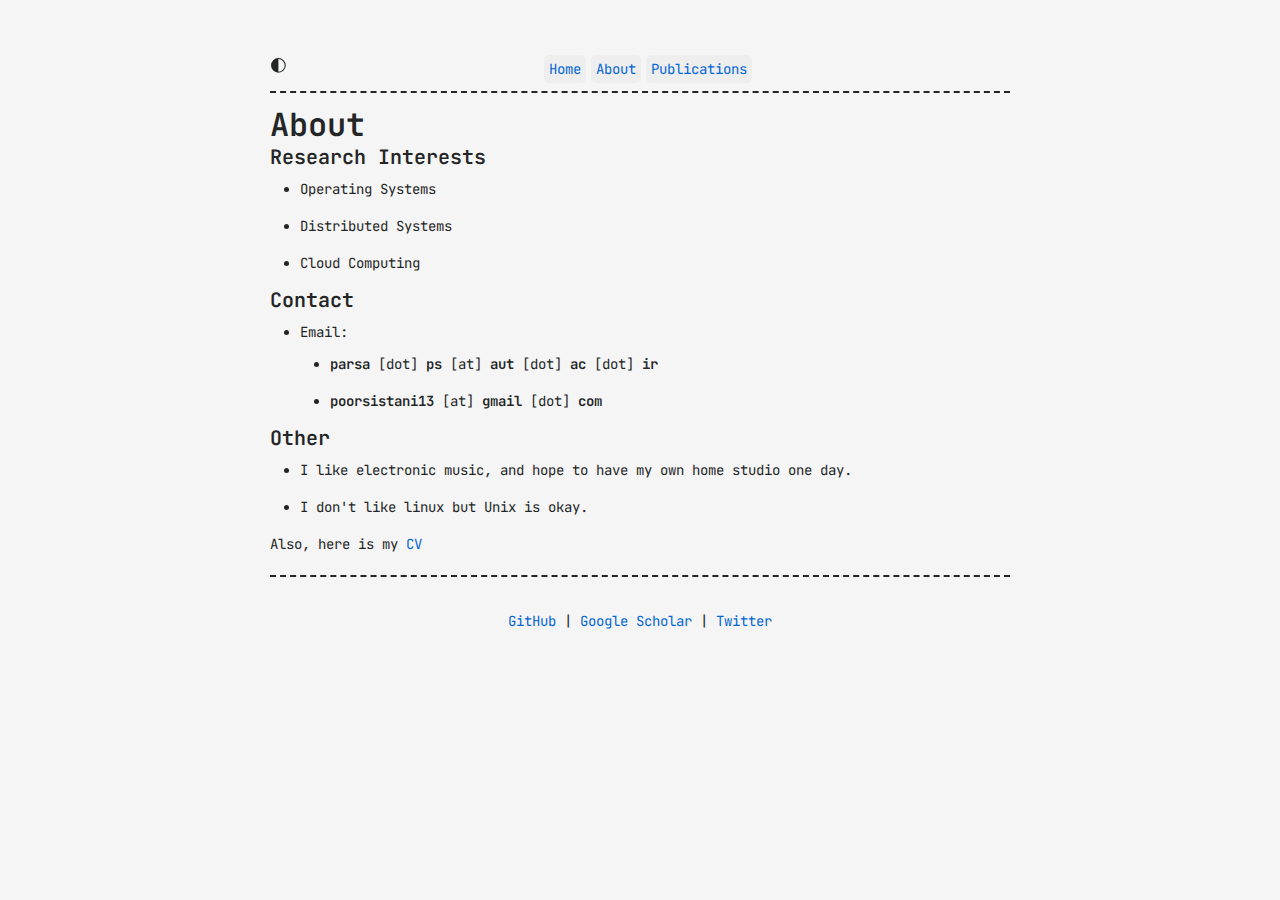
==== about/index.html @ 00bd87e7 "not over" ====
<!DOCTYPE html>
<html lang="en">
<head>
    <meta name="generator" content="Hugo 0.92.2" />
    <meta charset="UTF-8">
    <meta http-equiv="X-UA-Compatible" content="IE=edge" />
    <meta name="viewport" content="width=device-width, initial-scale=1.0">
    <title>About | Parsa</title>
    <link rel="shortcut icon" href="../files/favicon.ico">
    <link rel="apple-touch-icon" sizes="180x180" href="../files/apple-touch-icon.png">
    <link rel="icon" type="image/png" href="../files/favicon-32x32.png">
    <link rel="stylesheet" href="../css/style.css">
    <link rel="stylesheet" href="../css/syntax.css">
    <link rel="stylesheet" href="../css/blog.css">
    <link rel="stylesheet" href="../css/common.css">
    <script>
      const currentTheme = localStorage.getItem("theme");
      if (currentTheme) {
        document.documentElement.setAttribute(
          "data-theme",
          localStorage.getItem("theme")
        );
      }
    </script>
    <script src="../assets/mode.js" defer></script>
    <script defer src="../assets/lbox.js"></script>
    <script defer src="../assets/abstract.js"></script>
</head>
<body>
    <header>
          <nav>
  <!-- dark/light mode -->
    <span id="dark-mode-toggle" style="cursor: pointer">
    <svg
      stroke="currentColor"
      fill="currentColor"
      stroke-width="0"
      viewBox="0 0 16 16"
      height="1.2em"
      width="1.2em"
      xmlns="http://www.w3.org/2000/svg"
    >
      <path
        d="M8 1a7 7 0 1 0 0 14A7 7 0 0 0 8 1zm0 13V2a6 6 0 1 1 0 12z"
      ></path>
    </svg>
  </span>
    <ul class="menu">
      
      <li><a href="../index.html">Home</a></li>
      
      <li><a href="../about/index.html">About</a></li>
      
      <li><a href="../publications/index.html">Publications</a></li>
    </ul>
    <hr/>
    </nav>

</header>
        <main>
          <h1 class="header">About</h1>

        <section id="research-interests">
            <h3>Research Interests</h3>
            <ul>
                <li>Operating Systems</li>
                <li>Distributed Systems</li>
                <li>Cloud Computing</li>
            </ul>
        </section>
        <section id="contact">
            <h3>Contact</h3>
            <ul>
                <li>Email:
                    <ul>
                        <li><strong>parsa</strong> [dot] <strong>ps</strong> [at] <strong>aut</strong> [dot] <strong>ac</strong> [dot] <strong>ir</strong></li>
                        <li><strong>poorsistani13</strong> [at] <strong>gmail</strong> [dot] <strong>com</strong></li>
                    </ul>
                </li>
            </ul>
        </section>
        <section id="other">
            <h3>Other</h3>
            <ul>
                <li>I like electronic music, and hope to have my own home studio one day.</li>
                <li>I don't like linux but Unix is okay.</li>
            </ul>
        </section>
        <p>Also, here is my <a href="../files/pCV.pdf">CV</a></p>
    </main>
    <footer>
        <hr/>
        <a href="https://github.com/parsa-poorsistani">GitHub</a> | <a href="https://scholar.google.com/">Google Scholar</a> | <a href="https://twitter.com/prxaps">Twitter</a>
    </footer>
</body>
</html>
---- css/syntax.css ----
/* syntax */

.highlight .hll {
  background-color: #333333;
}
.highlight {
  color: #ffffff;
}
.highlight .c {
  color: #008800;
  font-style: italic;
  /* background-color: #0f140f; */
} /* Comment */
.highlight .err {
  color: #ffffff;
} /* Error */
.highlight .g {
  color: #ffffff;
} /* Generic */
.highlight .k {
  color: #fb660a;
  font-weight: bold;
} /* Keyword */
.highlight .l {
  color: #ffffff;
} /* Literal */
.highlight .n {
  color: #ffffff;
} /* Name */
.highlight .o {
  color: #ffffff;
} /* Operator */
.highlight .x {
  color: #ffffff;
} /* Other */
.highlight .p {
  color: #ffffff;
} /* Punctuation */
.highlight .cm {
  color: #008800;
  font-style: italic;
  /* background-color: #0f140f; */
} /* Comment.Multiline */
.highlight .cp {
  color: #ff0007;
  font-weight: bold;
  font-style: italic;
  /* background-color: #0f140f; */
} /* Comment.Preproc */
.highlight .c1 {
  color: #008800;
  font-style: italic;
  /* background-color: #0f140f; */
} /* Comment.Single */
.highlight .cs {
  color: #008800;
  font-style: italic;
  /* background-color: #0f140f; */
} /* Comment.Special */
.highlight .gd {
  color: #ffffff;
} /* Generic.Deleted */
.highlight .ge {
  color: #ffffff;
} /* Generic.Emph */
.highlight .gr {
  color: #ffffff;
} /* Generic.Error */
.highlight .gh {
  color: #ffffff;
  font-weight: bold;
} /* Generic.Heading */
.highlight .gi {
  color: #ffffff;
} /* Generic.Inserted */
.highlight .go {
  color: #444444;
  background-color: #222222;
} /* Generic.Output */
.highlight .gp {
  color: #ffffff;
} /* Generic.Prompt */
.highlight .gs {
  color: #ffffff;
} /* Generic.Strong */
.highlight .gu {
  color: #ffffff;
  font-weight: bold;
} /* Generic.Subheading */
.highlight .gt {
  color: #ffffff;
} /* Generic.Traceback */
.highlight .kc {
  color: #fb660a;
  font-weight: bold;
} /* Keyword.Constant */
.highlight .kd {
  color: #fb660a;
  font-weight: bold;
} /* Keyword.Declaration */
.highlight .kn {
  color: #fb660a;
  font-weight: bold;
} /* Keyword.Namespace */
.highlight .kp {
  color: #fb660a;
} /* Keyword.Pseudo */
.highlight .kr {
  color: #fb660a;
  font-weight: bold;
} /* Keyword.Reserved */
.highlight .kt {
  color: #cdcaa9;
  font-weight: bold;
} /* Keyword.Type */
.highlight .ld {
  color: #ffffff;
} /* Literal.Date */
.highlight .m {
  color: #0086f7;
  font-weight: bold;
} /* Literal.Number */
.highlight .s {
  color: #0086d2;
} /* Literal.String */
.highlight .na {
  color: #ff0086;
  font-weight: bold;
} /* Name.Attribute */
.highlight .nb {
  color: #ffffff;
} /* Name.Builtin */
.highlight .nc {
  color: #ffffff;
} /* Name.Class */
.highlight .no {
  color: #0086d2;
} /* Name.Constant */
.highlight .nd {
  color: #ffffff;
} /* Name.Decorator */
.highlight .ni {
  color: #ffffff;
} /* Name.Entity */
.highlight .ne {
  color: #ffffff;
} /* Name.Exception */
.highlight .nf {
  color: #ff0086;
  font-weight: bold;
} /* Name.Function */
.highlight .nl {
  color: #ffffff;
} /* Name.Label */
.highlight .nn {
  color: #ffffff;
} /* Name.Namespace */
.highlight .nx {
  color: #ffffff;
} /* Name.Other */
.highlight .py {
  color: #ffffff;
} /* Name.Property */
.highlight .nt {
  color: #fb660a;
  font-weight: bold;
} /* Name.Tag */
.highlight .nv {
  color: #fb660a;
} /* Name.Variable */
.highlight .ow {
  color: #ffffff;
} /* Operator.Word */
.highlight .w {
  color: #888888;
} /* Text.Whitespace */
.highlight .mf {
  color: #0086f7;
  font-weight: bold;
} /* Literal.Number.Float */
.highlight .mh {
  color: #0086f7;
  font-weight: bold;
} /* Literal.Number.Hex */
.highlight .mi {
  color: #0086f7;
  font-weight: bold;
} /* Literal.Number.Integer */
.highlight .mo {
  color: #0086f7;
  font-weight: bold;
} /* Literal.Number.Oct */
.highlight .sb {
  color: #0086d2;
} /* Literal.String.Backtick */
.highlight .sc {
  color: #0086d2;
} /* Literal.String.Char */
.highlight .sd {
  color: #0086d2;
} /* Literal.String.Doc */
.highlight .s2 {
  color: #0086d2;
} /* Literal.String.Double */
.highlight .se {
  color: #0086d2;
} /* Literal.String.Escape */
.highlight .sh {
  color: #0086d2;
} /* Literal.String.Heredoc */
.highlight .si {
  color: #0086d2;
} /* Literal.String.Interpol */
.highlight .sx {
  color: #0086d2;
} /* Literal.String.Other */
.highlight .sr {
  color: #0086d2;
} /* Literal.String.Regex */
.highlight .s1 {
  color: #0086d2;
} /* Literal.String.Single */
.highlight .ss {
  color: #0086d2;
} /* Literal.String.Symbol */
.highlight .bp {
  color: #ffffff;
} /* Name.Builtin.Pseudo */
.highlight .vc {
  color: #fb660a;
} /* Name.Variable.Class */
.highlight .vg {
  color: #fb660a;
} /* Name.Variable.Global */
.highlight .vi {
  color: #fb660a;
} /* Name.Variable.Instance */
.highlight .il {
  color: #0086f7;
  font-weight: bold;
} /* Literal.Number.Integer.Long */
---- css/blog.css ----
@import url("https://fonts.googleapis.com/css2?family=JetBrains+Mono:ital,wght@0,100;0,300;0,400;0,800;1,100;1,300;1,400;1,800&display=swap");

* {
  font-family: inherit;
  text-decoration: none;
  margin: 0;
  padding: 0;
  -webkit-user-drag: none;
  -moz-window-dragging: none;
  -webkit-tap-highlight-color: transparent;
}
* img {
  max-width: 100%;
}
html,
body {
  color: var(--white-2);
  padding: 1em;
  margin: auto;
  max-width: 800px;
  line-height: 1.5;
  background-color: var(--gray-6);
  font-family: "JetBrains Mono", monospace;
  line-height: 2rem;
  background-color: var(--gray-5);
}
header {
  padding: 1rem 0;
  display: flex;
  flex-direction: row;
  align-items: center;
  justify-content: space-between;
  gap: 1rem;
}
nav ul {
  display: flex;
  align-items: center;  
  list-style: none;
  justify-content: space-between;
  margin: 0;    
  padding: 0;  
}

/* header .site-title { */
/*   font-size: 4rem; */
/*   font-weight: bolder; */
/*   line-height: 110%; */
/*   color: var(--white-1); */
}
/* main { */
/*     margin-left: 5rem; */
/*     margin-right: 5rem; */
/*     padding: 100px; */
/* } */

/* header */
/* #img-wrapper img { */
/*   border-radius: 50%; */
/*   max-width: 100px; */
/* } */
#text-wrapper {
  line-height: 1.2rem;
  font-weight: 300;
}
#text-wrapper a {
  color: cyan;
  border-bottom: 1px solid cyan;
}
@media (prefers-color-scheme: light) {
  #text-wrapper a {
    color: #1ebaba;
    border-bottom: 1px solid #1ebaba;
  }
}
[data-theme="light"] {
  #text-wrapper a {
    color: #1ebaba;
    border-bottom: 1px solid #1ebaba;
  }
}
[data-theme="dark"] {
  #text-wrapper a {
    color: cyan;
    border-bottom: 1px solid cyan;
  }
}
#social-wrapper {
  margin-top: 1rem;
}
#social-wrapper img {
  filter: invert() !important;
  width: 25px;
  height: 25px;
  margin: 0 0 0.3rem 0;
  transition: all 0.2s ease-in-out;
}
@media (prefers-color-scheme: light) {
  #social-wrapper img {
    filter: none !important;
  }
}
[data-theme="light"] {
  #social-wrapper img {
    filter: none !important;
  }
}
[data-theme="dark"] {
  #social-wrapper img {
    filter: invert() !important;
  }
}
#social-wrapper img:hover {
  transform: scale(1.2);
}

/* media query */

@media screen and (max-width: 750px) {
  body {
    padding: 1.5rem;
  }
  header {
    flex-direction: column;
  }
  header #dark-mode-toggle {
    display: flex;
    justify-content: flex-end;
    align-items: flex-end;
    align-self: flex-end;
  }
  /* header .site-title { */
  /*   font-size: 3rem; */
  /* } */
}

@media screen and (max-width: 550px) {
  /* header .site-title { */
  /*   font-size: 3rem; */
  /* } */
  .articles {
    row-gap: 1.2rem;
  }
}

@media screen and (max-width: 350px) {
  /* #img-wrapper img { */
  /*   max-width: 50px; */
  /* } */
  main,
  .articles {
    padding: 0;
    margin: 0;
  }
  main {
    padding-bottom: 1rem;
  }
  /* .publications { */
  /*   margin: 2rem 0 3rem 0; */
  /*   row-gap: 1.2rem; */
  /* } */
  /* header .site-title { */
  /*   font-size: 2.4rem; */
  /* } */
  .article {
    padding: 1.2rem;
  }
  /* .publications .publication .publication-title, */
  /* .publications .publication .publication-title a { */
  /*   font-size: 1rem; */
  /* } */
}
---- css/common.css ----
:root {
  --gray-1: #3f3f3f;
  --gray-2: #32353a;
  --gray-3: #25282c;
  --gray-4: #151618;
  --gray-5: #151618;
  --gray-6: #111111;
  --white-1: #eeeeee;
  --white-2: #a9abb3;
}

@media (prefers-color-scheme: light) {
  :root {
    --gray-1: #3f3f3f;
    --gray-2: #32353a;
    --gray-2_5: #242526;
    --gray-3: #e8e8e8;
    --gray-4: #eeeeee;
    --gray-5: #f5f5f5;
    --gray-6: #a9abb3;
    --white-1: #242526;
    --white-2: #242526;
  }
}

@media (prefers-color-scheme: dark) {
  :root {
    --gray-1: #3f3f3f;
    --gray-2: #32353a;
    --gray-3: #25282c;
    --gray-4: #151618;
    --gray-5: #151618;
    --gray-6: #111111;
    --white-1: #eeeeee;
    --white-2: #a9abb3;
  }
}

[data-theme="light"] {
  --gray-1: #3f3f3f;
  --gray-2: #32353a;
  --gray-2: #242526;
  --gray-3: #e8e8e8;
  --gray-4: #eeeeee;
  --gray-5: #f5f5f5;
  --gray-6: #a9abb3;
  --white-1: #242526;
  --white-2: #242526;
}

[data-theme="dark"] {
  --gray-1: #3f3f3f;
  --gray-2: #32353a;
  --gray-3: #25282c;
  --gray-4: #151618;
  --gray-5: #151618;
  --gray-6: #111111;
  --white-1: #eeeeee;
  --white-2: #a9abb3;
}

#category-modal-bg {
  position: fixed;
  top: 0;
  left: 0;
  bottom: 0;
  right: 0;
  background: rgba(0, 0, 0, 0.6);
  z-index: 10;
  display: none;
  visibility: hidden;
}

#category-modal {
  position: fixed;
  top: 0;
  bottom: 0;
  left: 1.5rem;
  right: 1.5rem;
  z-index: 100;
  /* max-width: 850px; */
  max-height: 60vh;
  border-radius: 1rem;
  padding: 1rem;
  margin: auto;
  background: var(--gray-3);
  display: none;
  visibility: hidden;
  line-height: 140%;
}

#category-modal-content {
  display: relative;
  max-height: calc(100% - 5rem);
  overflow: auto;
}

#category-modal-title {
  margin-bottom: 1rem;
  font-size: 2rem;
  padding: 1rem;
}

#category-modal-bg.open,
#category-modal.open {
  display: block;
  visibility: visible;
}

.modal-article,
.modal-article-date {
  display: block;
  color: var(--white-2);
}

.modal-article {
  margin-bottom: 0.5rem;
  padding: 0.5rem 1rem;
  transition: all 0.2s ease-in-out;
}

.modal-article-date {
  font-size: 0.8rem;
}

.modal-article:hover {
  background: var(--gray-4);
}

hr {
  border-top: 2px dashed var(--white-2) !important;
  border-bottom: none !important;
  border-left: none !important;
  border-right: none !important;
  margin-bottom: 1.75rem !important;
}
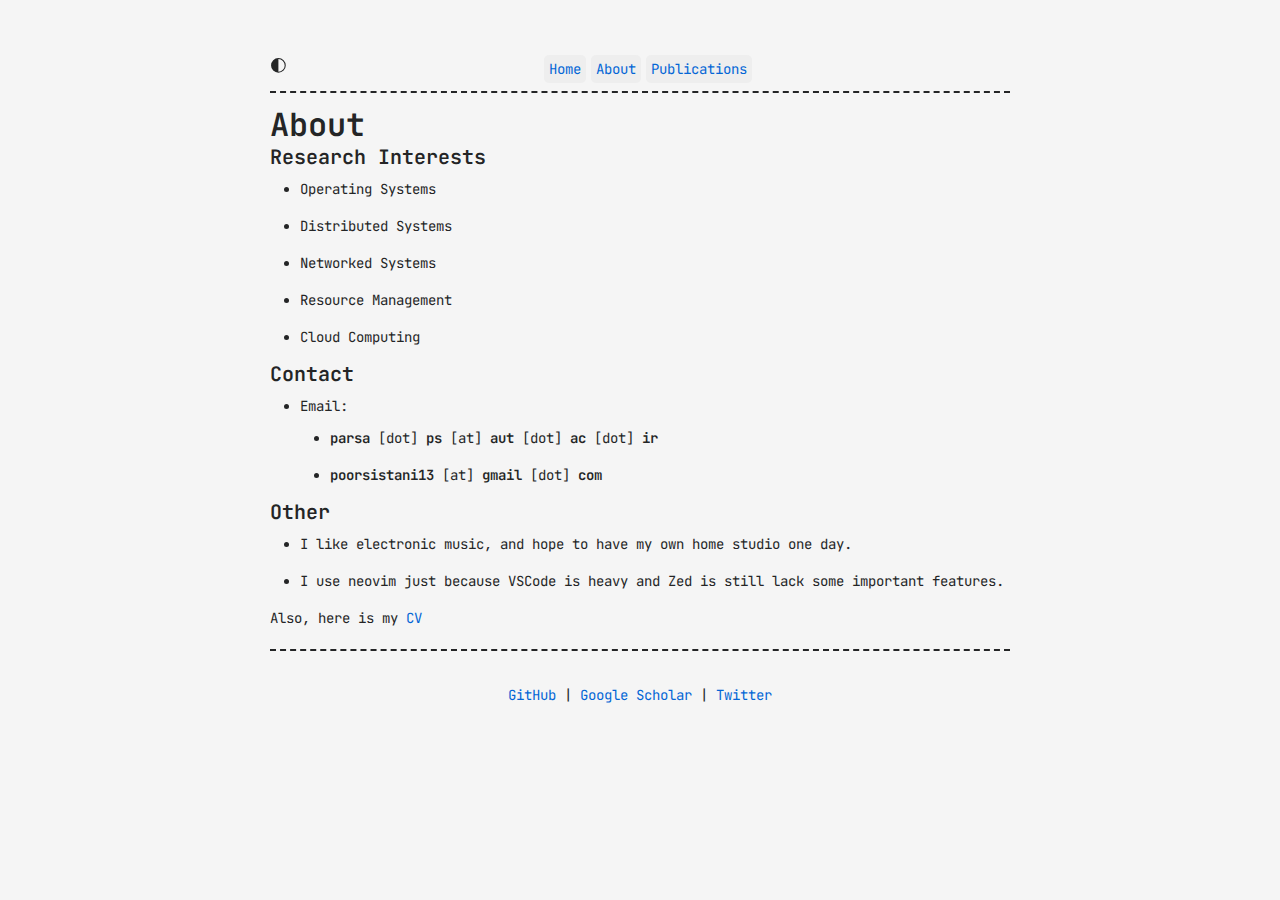
==== commit b30b6f83: "new about me and homepage" ====
--- a/about/index.html
+++ b/about/index.html
@@ -65,6 +65,8 @@
             <ul>
                 <li>Operating Systems</li>
                 <li>Distributed Systems</li>
+                <li>Networked Systems</li>
+                <li>Resource Management</li>
                 <li>Cloud Computing</li>
             </ul>
         </section>
@@ -83,7 +85,7 @@
             <h3>Other</h3>
             <ul>
                 <li>I like electronic music, and hope to have my own home studio one day.</li>
-                <li>I don't like linux but Unix is okay.</li>
+                <li>I use neovim just because VSCode is heavy and Zed is still lack some important features.</li>
             </ul>
         </section>
         <p>Also, here is my <a href="../files/pCV.pdf">CV</a></p>
--- a/css/common.css
+++ b/css/common.css
@@ -1,3 +1,4 @@
+
 :root {
   --gray-1: #3f3f3f;
   --gray-2: #32353a;
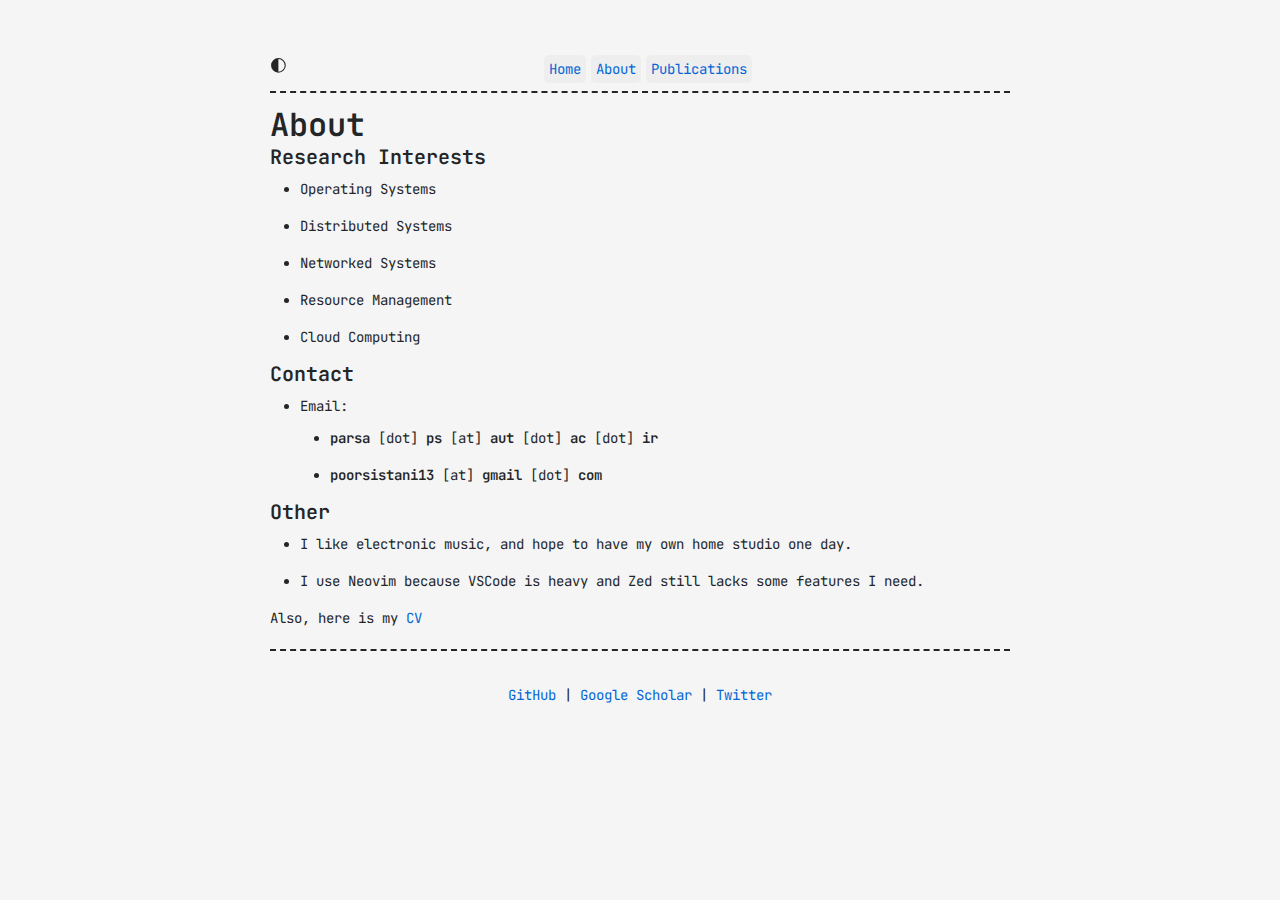
==== commit ed94f806: "fixin bug" ====
--- a/about/index.html
+++ b/about/index.html
@@ -85,7 +85,7 @@
             <h3>Other</h3>
             <ul>
                 <li>I like electronic music, and hope to have my own home studio one day.</li>
-                <li>I use neovim just because VSCode is heavy and Zed is still lack some important features.</li>
+                <li>I use Neovim because VSCode is heavy and Zed still lacks some features I need.</li>
             </ul>
         </section>
         <p>Also, here is my <a href="../files/pCV.pdf">CV</a></p>
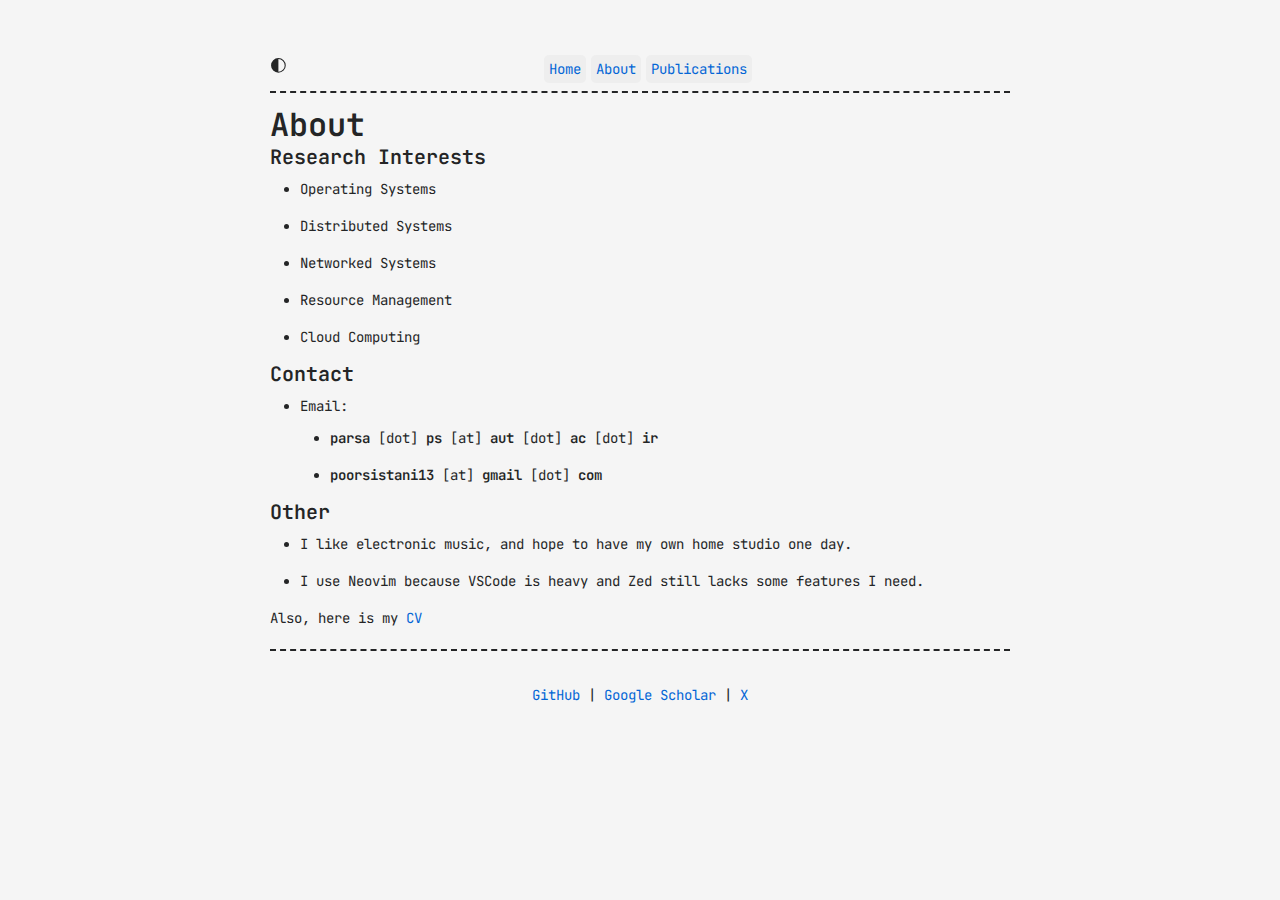
==== commit 9ec27aee: "changed X account" ====
--- a/about/index.html
+++ b/about/index.html
@@ -92,7 +92,7 @@
     </main>
     <footer>
         <hr/>
-        <a href="https://github.com/parsa-poorsistani">GitHub</a> | <a href="https://scholar.google.com/">Google Scholar</a> | <a href="https://twitter.com/prxaps">Twitter</a>
+        <a href="https://github.com/parsa-poorsistani">GitHub</a> | <a href="https://scholar.google.com/">Google Scholar</a> | <a href="https://twitter.com/PPoorsistani">X</a>
     </footer>
 </body>
 </html>
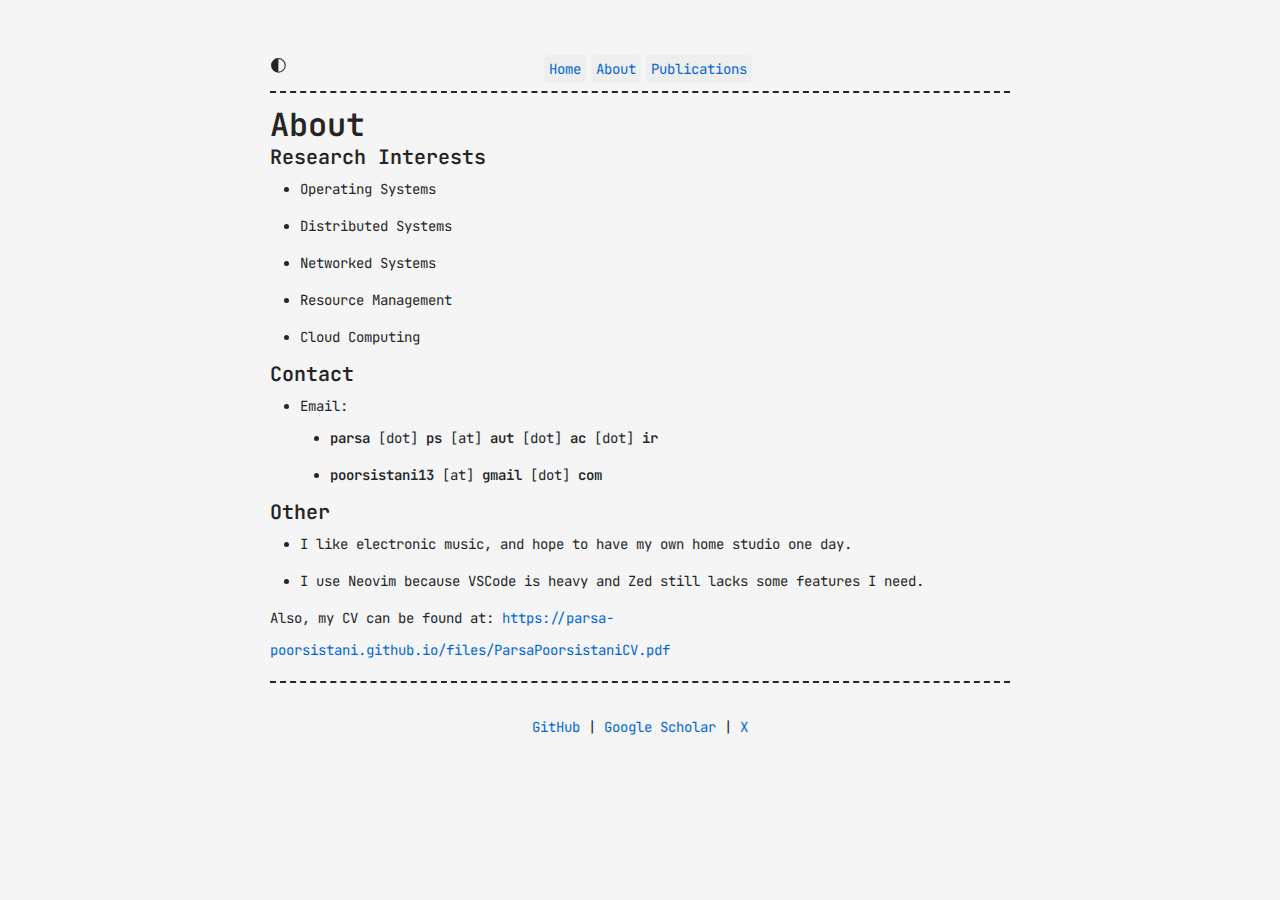
==== commit bd9b048f: "changing the CV and making it a ref" ====
--- a/about/index.html
+++ b/about/index.html
@@ -88,11 +88,11 @@
                 <li>I use Neovim because VSCode is heavy and Zed still lacks some features I need.</li>
             </ul>
         </section>
-        <p>Also, here is my <a href="../files/pCV.pdf">CV</a></p>
+        <p>Also, my CV can be found at: <a href="../files/ParsaPoorsistaniCV.pdf">https://parsa-poorsistani.github.io/files/ParsaPoorsistaniCV.pdf</a></p>
     </main>
     <footer>
         <hr/>
-        <a href="https://github.com/parsa-poorsistani">GitHub</a> | <a href="https://scholar.google.com/">Google Scholar</a> | <a href="https://twitter.com/PPoorsistani">X</a>
+        <a href="https://github.com/parsa-poorsistani">GitHub</a> | <a href="https://scholar.google.com/">Google Scholar</a> | <a href="https://x.com/poorsistanip">X</a>
     </footer>
 </body>
 </html>
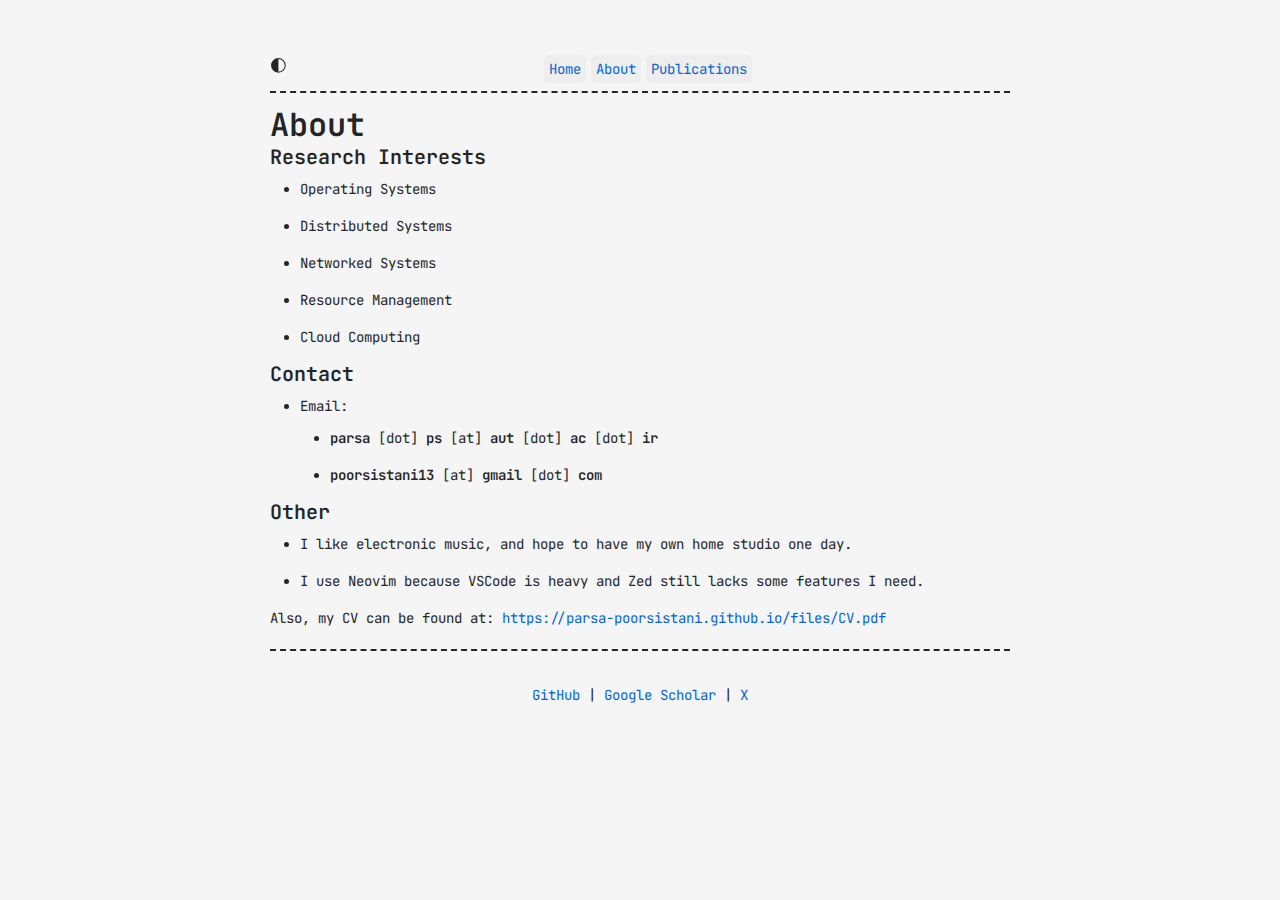
==== commit 9c9e6231: "CV url shorter" ====
--- a/about/index.html
+++ b/about/index.html
@@ -88,7 +88,7 @@
                 <li>I use Neovim because VSCode is heavy and Zed still lacks some features I need.</li>
             </ul>
         </section>
-        <p>Also, my CV can be found at: <a href="../files/ParsaPoorsistaniCV.pdf">https://parsa-poorsistani.github.io/files/ParsaPoorsistaniCV.pdf</a></p>
+        <p>Also, my CV can be found at: <a href="../files/CV.pdf">https://parsa-poorsistani.github.io/files/CV.pdf</a></p>
     </main>
     <footer>
         <hr/>
